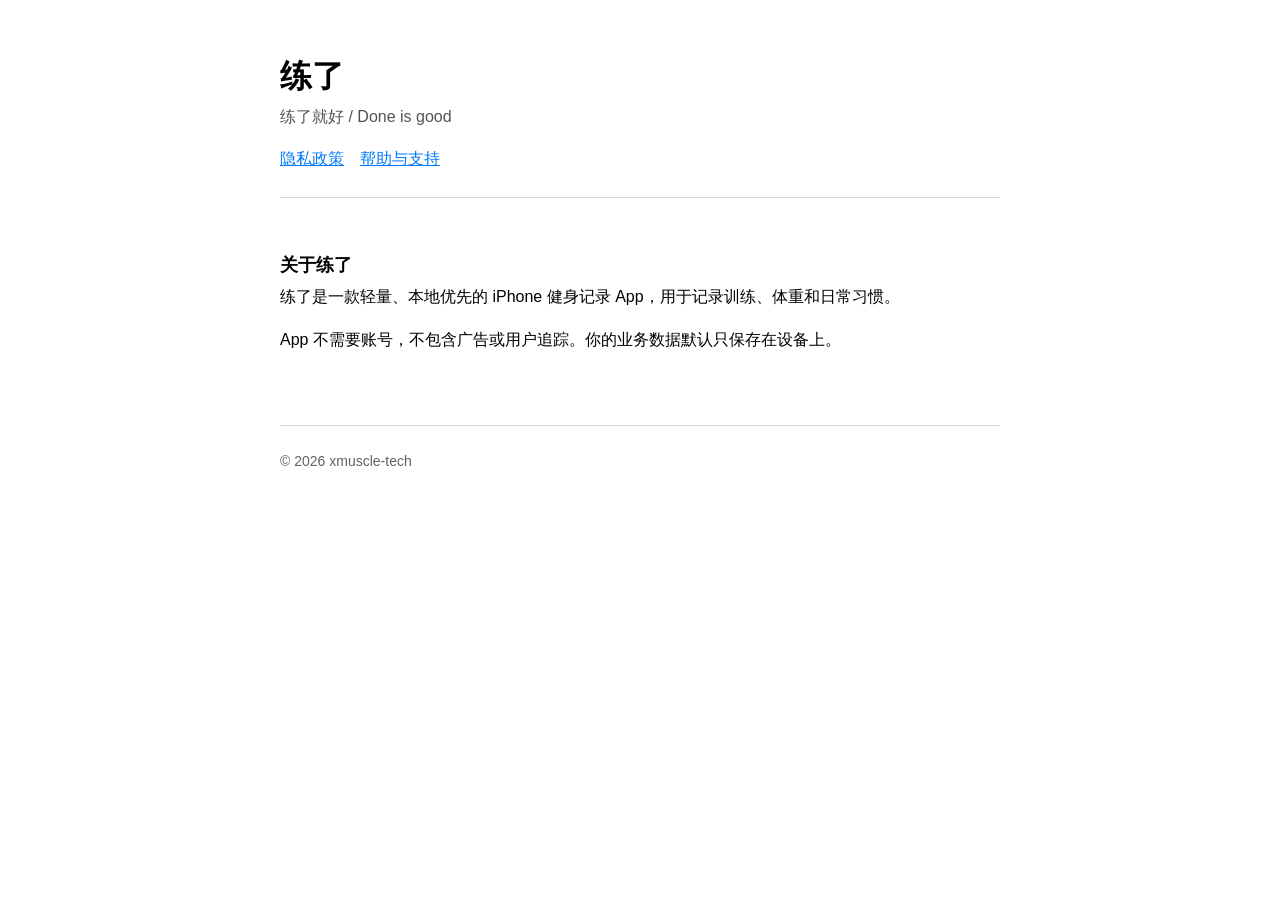
==== lianle/index.html @ d850052b "docs: publish Lianle privacy and support pages" ====
<!doctype html>
<html lang="zh-Hans">
<head>
  <meta charset="utf-8">
  <meta name="viewport" content="width=device-width, initial-scale=1">
  <meta name="description" content="练了 App 的隐私政策与用户支持。">
  <title>练了 - 隐私与支持</title>
  <link rel="stylesheet" href="./assets/style.css">
</head>
<body>
  <header>
    <h1>练了</h1>
    <p class="lede">练了就好 / Done is good</p>
    <nav aria-label="页面导航">
      <a href="./privacy/">隐私政策</a>
      <a href="./support/">帮助与支持</a>
    </nav>
  </header>
  <main>
    <h2>关于练了</h2>
    <p>练了是一款轻量、本地优先的 iPhone 健身记录 App，用于记录训练、体重和日常习惯。</p>
    <p>App 不需要账号，不包含广告或用户追踪。你的业务数据默认只保存在设备上。</p>
  </main>
  <footer>© 2026 xmuscle-tech</footer>
</body>
</html>
---- lianle/assets/style.css ----
:root {
  color-scheme: light dark;
  font-family: -apple-system, BlinkMacSystemFont, "SF Pro Text", "PingFang SC", sans-serif;
  background: Canvas;
  color: CanvasText;
}

* {
  box-sizing: border-box;
}

body {
  margin: 0;
  line-height: 1.65;
}

header,
main,
footer {
  width: min(720px, calc(100% - 40px));
  margin-inline: auto;
}

header {
  padding: 56px 0 24px;
  border-bottom: 1px solid color-mix(in srgb, CanvasText 16%, transparent);
}

main {
  padding: 24px 0 56px;
}

footer {
  padding: 24px 0 40px;
  border-top: 1px solid color-mix(in srgb, CanvasText 16%, transparent);
  color: color-mix(in srgb, CanvasText 62%, transparent);
  font-size: 0.875rem;
}

h1,
h2 {
  line-height: 1.25;
}

h1 {
  margin: 0 0 8px;
  font-size: 2rem;
}

h2 {
  margin: 32px 0 8px;
  font-size: 1.125rem;
}

p,
ul {
  margin: 8px 0 16px;
}

a {
  color: #007aff;
}

nav {
  display: flex;
  flex-wrap: wrap;
  gap: 16px;
  margin-top: 16px;
}

.lede {
  color: color-mix(in srgb, CanvasText 68%, transparent);
}

.language-note {
  padding: 12px 0;
  color: color-mix(in srgb, CanvasText 68%, transparent);
  font-size: 0.9375rem;
}
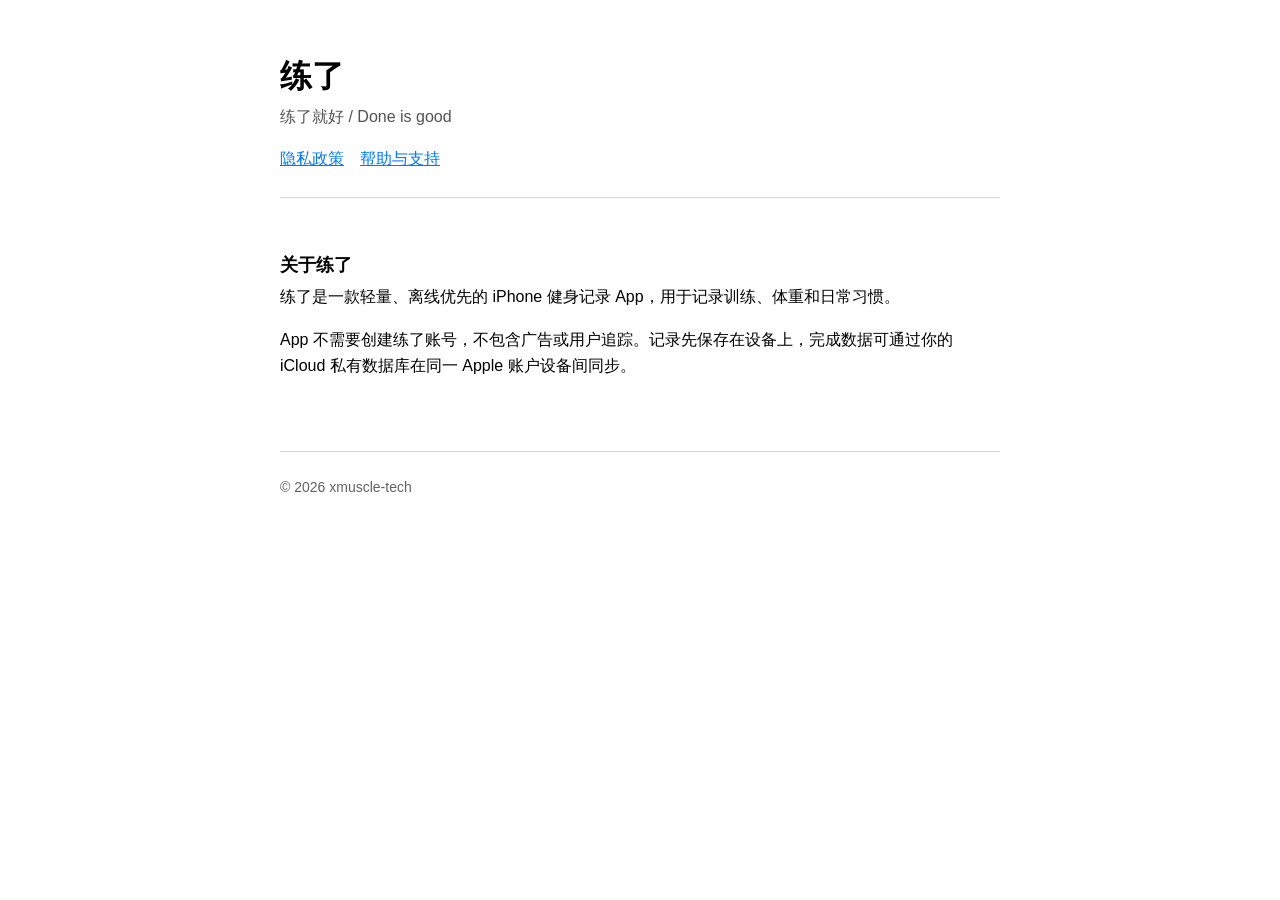
==== commit f7627e0a: "docs: publish Lianle CloudKit data policy" ====
--- a/lianle/index.html
+++ b/lianle/index.html
@@ -18,8 +18,8 @@
   </header>
   <main>
     <h2>关于练了</h2>
-    <p>练了是一款轻量、本地优先的 iPhone 健身记录 App，用于记录训练、体重和日常习惯。</p>
-    <p>App 不需要账号，不包含广告或用户追踪。你的业务数据默认只保存在设备上。</p>
+    <p>练了是一款轻量、离线优先的 iPhone 健身记录 App，用于记录训练、体重和日常习惯。</p>
+    <p>App 不需要创建练了账号，不包含广告或用户追踪。记录先保存在设备上，完成数据可通过你的 iCloud 私有数据库在同一 Apple 账户设备间同步。</p>
   </main>
   <footer>© 2026 xmuscle-tech</footer>
 </body>
